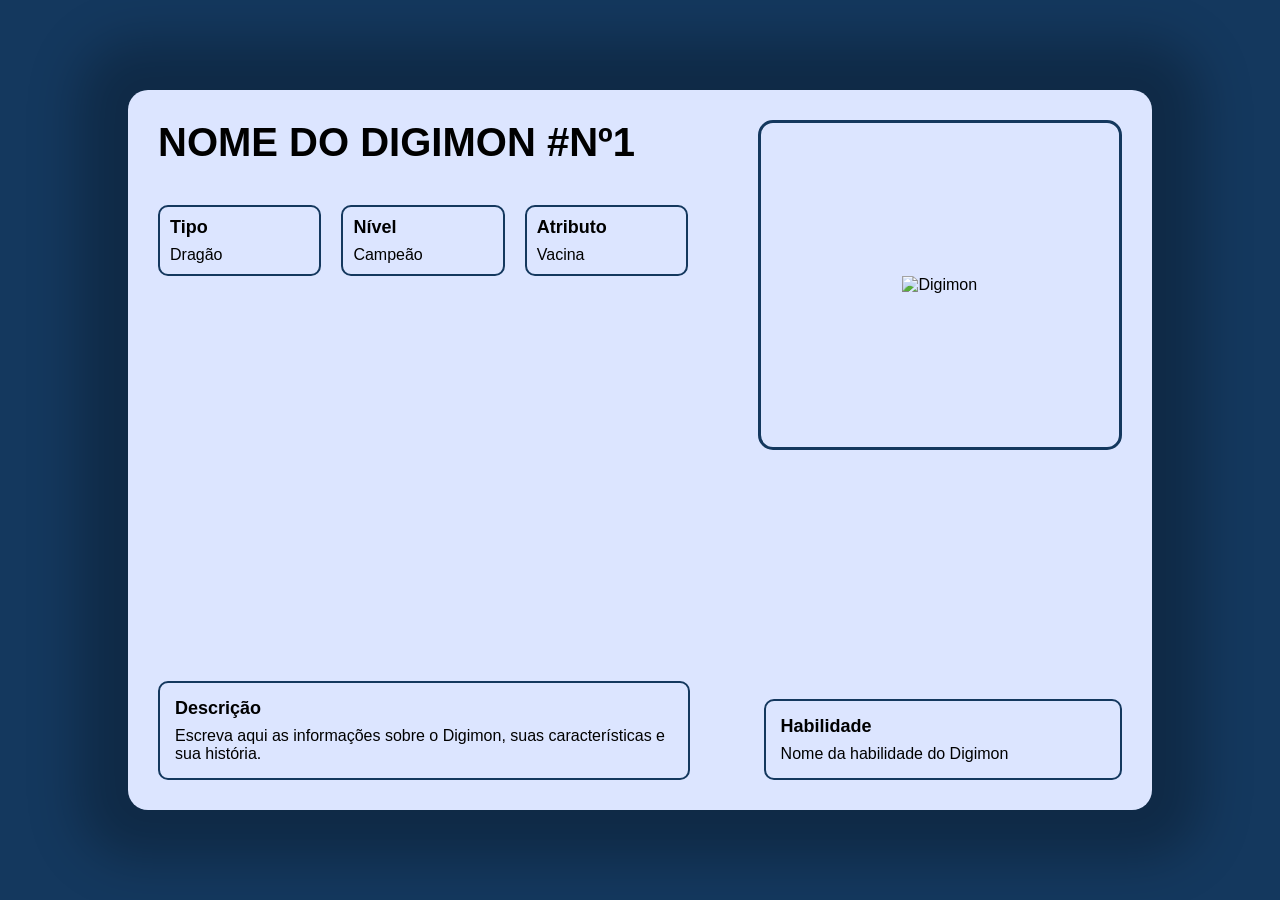
==== Dexmon/card.html @ e1ca61f9 "card iniciei a parte do card onde vão ficar as informações dos dig" ====
<!DOCTYPE html>
<html lang="pt-br">

<head>
    <meta charset="UTF-8">
    <meta name="viewport" content="width=device-width, initial-scale=1.0">
    <title>Digimon Card</title>
    <link rel="stylesheet" href="css/card.css">
   
</head>
<body>

    <div class="fundo">

        <h1>NOME DO DIGIMON #Nº1</h1>
        <div class="imagem-digimon">
            <img src="digimon.png" alt="Digimon">
        </div>

        <div class="informacoes">

            <div class="campo">
                <h2>Tipo</h2>
                <p>Dragão</p>
            </div>

            <div class="campo">
                <h2>Nível</h2>
                <p>Campeão</p>
            </div>

            <div class="campo">
                <h2>Atributo</h2>
                <p>Vacina</p>
            </div>

        </div>

        <div class="descricao">
            <h2>Descrição</h2>
            <p>
                Escreva aqui as informações sobre o Digimon,
                suas características e sua história.
            </p>
        </div>

        <div class="habilidade">
            <h2>Habilidade</h2>
            <p>Nome da habilidade do Digimon</p>
        </div>

    </div>

</body>
</html>
---- Dexmon/css/card.css ----
body {
    margin: 0;
    height: 100vh;
    display: flex;
    justify-content: center;
    align-items: center;
    background-color: #14385e;
    font-family: Arial, sans-serif;
}

/* Card principal */
.fundo {
    position: relative;
    width: 80%;
    height: 80%;
    background-color: rgb(220, 229, 255);
    border-radius: 20px;
    padding: 30px;
    box-sizing: border-box;
    box-shadow: 0 0 50px 50px rgba(0, 0, 0, 0.25);
}

/* Nome do Digimon */
.fundo h1 {
    margin: 0;
    width: 55%;
    font-size: 40px;
}

/* Espaço para a imagem */
.imagem-digimon {
    position: absolute;
    top: 30px;
    right: 30px;
    width: 35%;
    height: 45%;
    border: 3px solid #14385e;
    border-radius: 15px;

    display: flex;
    justify-content: center;
    align-items: center;

    overflow: hidden;
}

/* Imagem do Digimon */
.imagem-digimon img {
    max-width: 100%;
    max-height: 100%;
    object-fit: contain;
}

/* Área das informações */
.informacoes {
    display: flex;
    gap: 20px;
    width: 55%;
    margin-top: 40px;
}

/* Cada informação */
.campo {
    width: 30%;
    padding: 10px;
    border: 2px solid #14385e;
    border-radius: 10px;
}

/* Títulos dos campos */
.campo h2,
.descricao h2,
.habilidade h2 {
    margin: 0 0 8px;
    font-size: 18px;
}

/* Textos */
.campo p,
.descricao p,
.habilidade p {
    margin: 0;
}

/* Área de descrição */
.descricao {
    position: absolute;
    left: 30px;
    bottom: 30px;
    width: 52%;
    padding: 15px;
    border: 2px solid #14385e;
    border-radius: 10px;
    box-sizing: border-box;
}

/* Área de habilidade */
.habilidade {
    position: absolute;
    right: 30px;
    bottom: 30px;
    width: 35%;
    padding: 15px;
    border: 2px solid #14385e;
    border-radius: 10px;
    box-sizing: border-box;
}
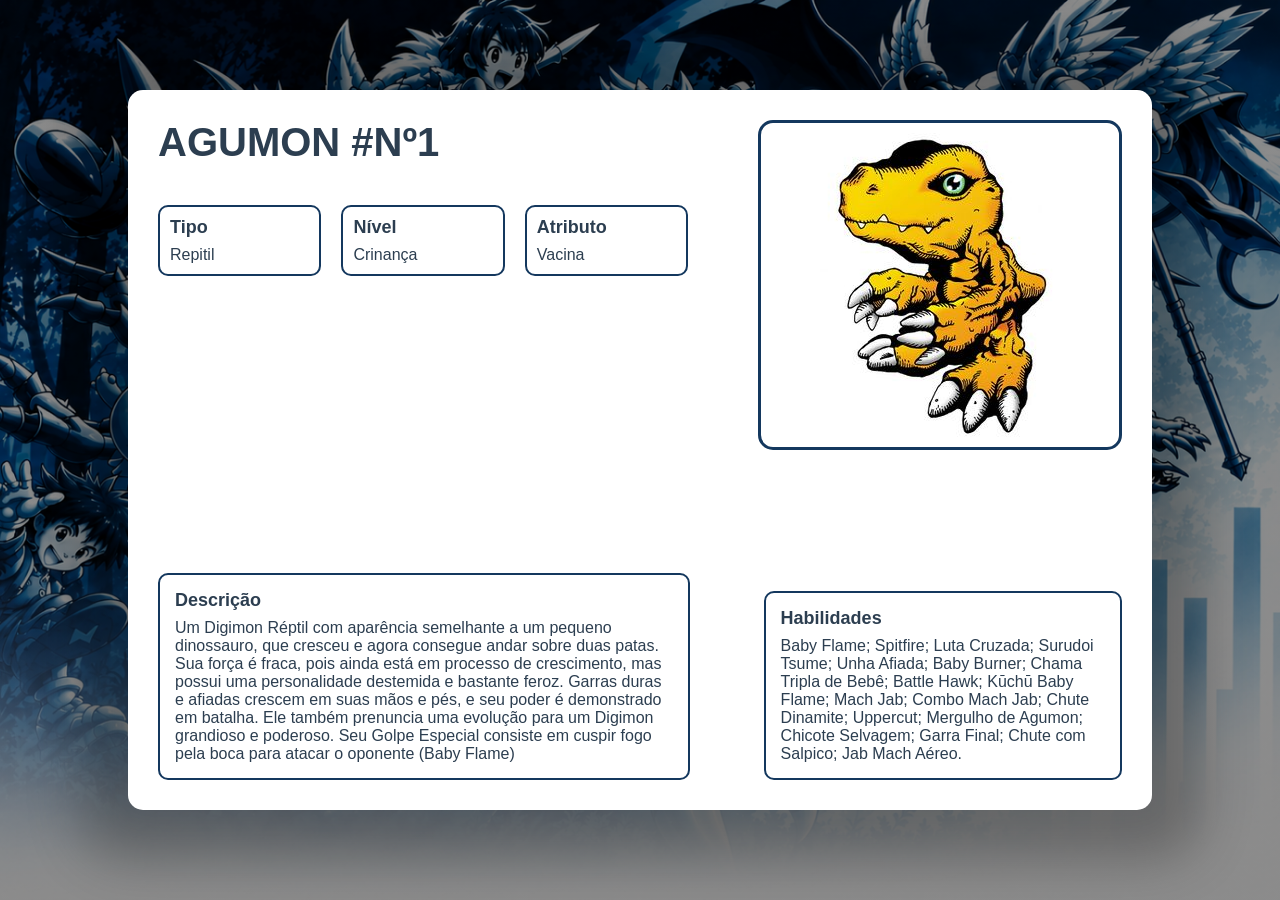
==== commit 29669145: "Atualizações" ====
--- a/Dexmon/card.html
+++ b/Dexmon/card.html
@@ -12,21 +12,21 @@
 
     <div class="fundo">
 
-        <h1>NOME DO DIGIMON #Nº1</h1>
+        <h1>AGUMON #Nº1</h1>
         <div class="imagem-digimon">
-            <img src="digimon.png" alt="Digimon">
+            <img src="imagens/Agumon.png" alt="Digimon">
         </div>
 
         <div class="informacoes">
 
             <div class="campo">
                 <h2>Tipo</h2>
-                <p>Dragão</p>
+                <p>Repitil</p>
             </div>
 
             <div class="campo">
                 <h2>Nível</h2>
-                <p>Campeão</p>
+                <p>Crinança</p>
             </div>
 
             <div class="campo">
@@ -39,14 +39,30 @@
         <div class="descricao">
             <h2>Descrição</h2>
             <p>
-                Escreva aqui as informações sobre o Digimon,
-                suas características e sua história.
+               Um Digimon Réptil com aparência semelhante a um pequeno dinossauro, que cresceu e agora consegue andar sobre duas patas. Sua força é fraca, pois ainda está em processo de crescimento, mas possui uma personalidade destemida e bastante feroz. Garras duras e afiadas crescem em suas mãos e pés, e seu poder é demonstrado em batalha. Ele também prenuncia uma evolução para um Digimon grandioso e poderoso. Seu Golpe Especial consiste em cuspir fogo pela boca para atacar o oponente (Baby Flame)
             </p>
         </div>
 
         <div class="habilidade">
-            <h2>Habilidade</h2>
-            <p>Nome da habilidade do Digimon</p>
+            <h2>Habilidades</h2>
+            <p>Baby Flame;
+                Spitfire;
+                Luta Cruzada;
+                Surudoi Tsume;
+                Unha Afiada;
+                Baby Burner;
+                Chama Tripla de Bebê;
+                Battle Hawk;
+                Kūchū Baby Flame;
+                Mach Jab;
+                Combo Mach Jab;
+                Chute Dinamite;
+                Uppercut;
+                Mergulho de Agumon;
+                Chicote Selvagem;
+                Garra Final;
+                Chute com Salpico;
+                Jab Mach Aéreo.</p>
         </div>
 
     </div>
--- a/Dexmon/css/card.css
+++ b/Dexmon/css/card.css
@@ -4,8 +4,17 @@
     display: flex;
     justify-content: center;
     align-items: center;
-    background-color: #14385e;
     font-family: Arial, sans-serif;
+}
+
+body {
+    background: linear-gradient(rgba(0, 0, 0, 0.45), rgba(0, 0, 0, 0.45)),
+                url('../imagens/fundo.png') no-repeat center center fixed;
+    background-size: cover;
+    color: #2c3e50;
+    min-height: 100vh;
+    display: flex;
+    flex-direction: column;
 }
 
 /* Card principal */
@@ -13,8 +22,8 @@
     position: relative;
     width: 80%;
     height: 80%;
-    background-color: rgb(220, 229, 255);
-    border-radius: 20px;
+    background-color: rgb(255, 255, 255);
+    border-radius: 15px;
     padding: 30px;
     box-sizing: border-box;
     box-shadow: 0 0 50px 50px rgba(0, 0, 0, 0.25);
@@ -36,7 +45,6 @@
     height: 45%;
     border: 3px solid #14385e;
     border-radius: 15px;
-
     display: flex;
     justify-content: center;
     align-items: center;
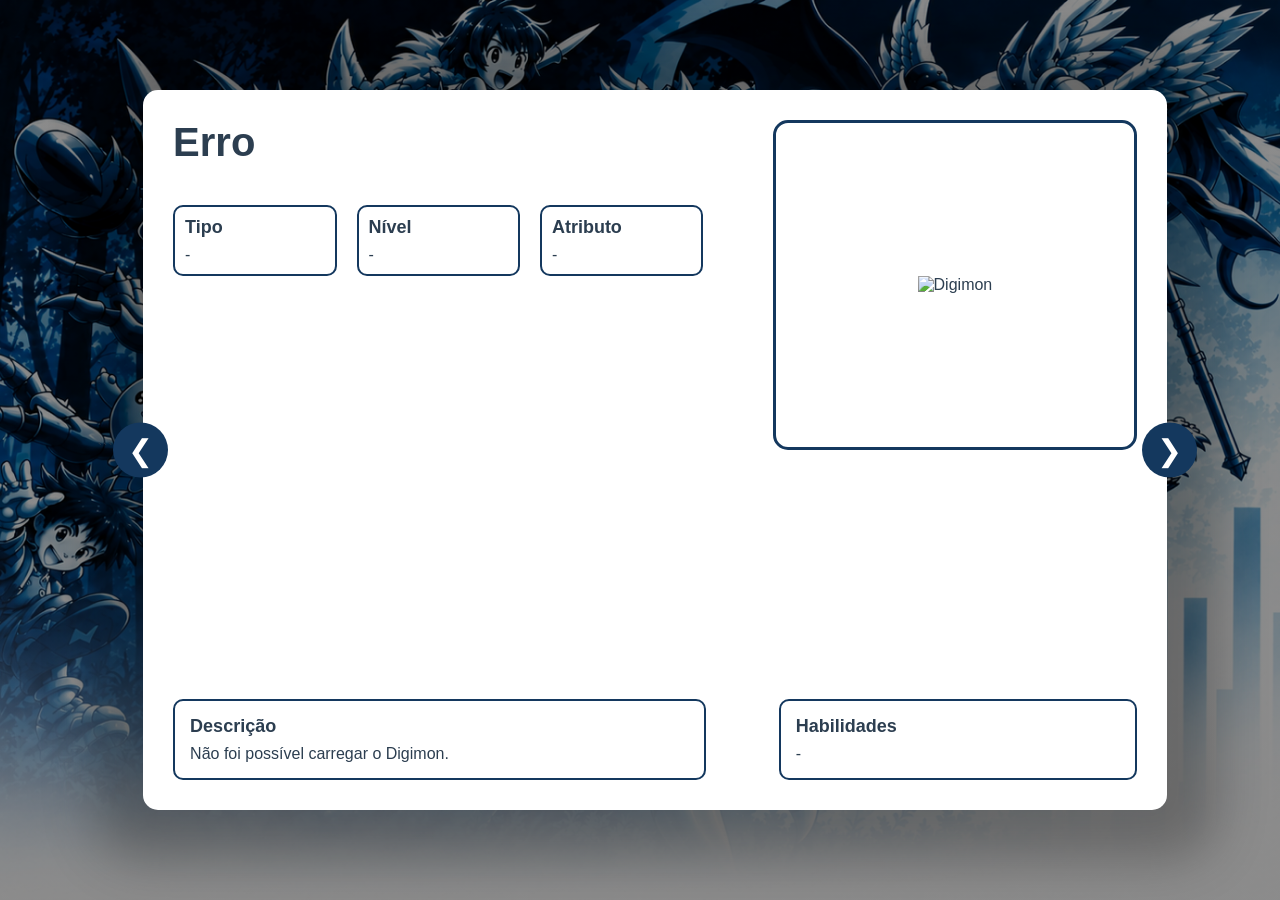
==== commit edc1509b: "Utilização da API" ====
--- a/Dexmon/card.html
+++ b/Dexmon/card.html
@@ -1,3 +1,4 @@
+```html
 <!DOCTYPE html>
 <html lang="pt-br">
 
@@ -6,67 +7,58 @@
     <meta name="viewport" content="width=device-width, initial-scale=1.0">
     <title>Digimon Card</title>
     <link rel="stylesheet" href="css/card.css">
-   
 </head>
+
 <body>
 
     <div class="fundo">
 
-        <h1>AGUMON #Nº1</h1>
+        <button id="btnAnterior" class="botao anterior">❮</button>
+
+        <h1 id="nome">Carregando...</h1>
+
         <div class="imagem-digimon">
-            <img src="imagens/Agumon.png" alt="Digimon">
+            <img id="imagem" src="" alt="Digimon">
         </div>
 
         <div class="informacoes">
 
             <div class="campo">
                 <h2>Tipo</h2>
-                <p>Repitil</p>
+                <p id="tipo">-</p>
             </div>
 
             <div class="campo">
                 <h2>Nível</h2>
-                <p>Crinança</p>
+                <p id="nivel">-</p>
             </div>
 
             <div class="campo">
                 <h2>Atributo</h2>
-                <p>Vacina</p>
+                <p id="atributo">-</p>
             </div>
 
         </div>
 
         <div class="descricao">
             <h2>Descrição</h2>
-            <p>
-               Um Digimon Réptil com aparência semelhante a um pequeno dinossauro, que cresceu e agora consegue andar sobre duas patas. Sua força é fraca, pois ainda está em processo de crescimento, mas possui uma personalidade destemida e bastante feroz. Garras duras e afiadas crescem em suas mãos e pés, e seu poder é demonstrado em batalha. Ele também prenuncia uma evolução para um Digimon grandioso e poderoso. Seu Golpe Especial consiste em cuspir fogo pela boca para atacar o oponente (Baby Flame)
-            </p>
+            <p id="descricao">Carregando...</p>
         </div>
 
         <div class="habilidade">
             <h2>Habilidades</h2>
-            <p>Baby Flame;
-                Spitfire;
-                Luta Cruzada;
-                Surudoi Tsume;
-                Unha Afiada;
-                Baby Burner;
-                Chama Tripla de Bebê;
-                Battle Hawk;
-                Kūchū Baby Flame;
-                Mach Jab;
-                Combo Mach Jab;
-                Chute Dinamite;
-                Uppercut;
-                Mergulho de Agumon;
-                Chicote Selvagem;
-                Garra Final;
-                Chute com Salpico;
-                Jab Mach Aéreo.</p>
+            <p id="habilidades">Carregando...</p>
         </div>
+
+        <button id="btnProximo" class="botao proximo">❯</button>
 
     </div>
 
+    <script src="javascript/script.js"></script>
+
 </body>
+
 </html>
+```
 
+
--- a/Dexmon/css/card.css
+++ b/Dexmon/css/card.css
@@ -1,42 +1,39 @@
 body {
     margin: 0;
-    height: 100vh;
+    min-height: 100vh;
     display: flex;
     justify-content: center;
     align-items: center;
     font-family: Arial, sans-serif;
-}
-
-body {
     background: linear-gradient(rgba(0, 0, 0, 0.45), rgba(0, 0, 0, 0.45)),
                 url('../imagens/fundo.png') no-repeat center center fixed;
     background-size: cover;
     color: #2c3e50;
-    min-height: 100vh;
-    display: flex;
-    flex-direction: column;
 }
 
-/* Card principal */
 .fundo {
     position: relative;
     width: 80%;
     height: 80%;
-    background-color: rgb(255, 255, 255);
+    background-color: white;
     border-radius: 15px;
     padding: 30px;
     box-sizing: border-box;
     box-shadow: 0 0 50px 50px rgba(0, 0, 0, 0.25);
+    transition: transform 0.3s ease, box-shadow 0.3s ease;
 }
 
-/* Nome do Digimon */
 .fundo h1 {
     margin: 0;
     width: 55%;
     font-size: 40px;
 }
 
-/* Espaço para a imagem */
+.fundo:hover {
+    transform: translateY(-5px);
+    box-shadow: 0 10px 60px rgba(0, 0, 0, 0.4);
+}
+
 .imagem-digimon {
     position: absolute;
     top: 30px;
@@ -48,18 +45,22 @@
     display: flex;
     justify-content: center;
     align-items: center;
-
     overflow: hidden;
+    transition: transform 0.3s ease, border-color 0.3s ease, box-shadow 0.3s ease;
 }
 
-/* Imagem do Digimon */
+.imagem-digimon:hover {
+    transform: scale(1.03);
+    border-color: #ff6b00;
+    box-shadow: 0 0 15px rgba(255, 107, 0, 0.5);
+}
+
 .imagem-digimon img {
     max-width: 100%;
     max-height: 100%;
     object-fit: contain;
 }
 
-/* Área das informações */
 .informacoes {
     display: flex;
     gap: 20px;
@@ -67,7 +68,6 @@
     margin-top: 40px;
 }
 
-/* Cada informação */
 .campo {
     width: 30%;
     padding: 10px;
@@ -75,7 +75,6 @@
     border-radius: 10px;
 }
 
-/* Títulos dos campos */
 .campo h2,
 .descricao h2,
 .habilidade h2 {
@@ -83,14 +82,12 @@
     font-size: 18px;
 }
 
-/* Textos */
 .campo p,
 .descricao p,
 .habilidade p {
     margin: 0;
 }
 
-/* Área de descrição */
 .descricao {
     position: absolute;
     left: 30px;
@@ -102,7 +99,6 @@
     box-sizing: border-box;
 }
 
-/* Área de habilidade */
 .habilidade {
     position: absolute;
     right: 30px;
@@ -114,3 +110,35 @@
     box-sizing: border-box;
 }
 
+.botao {
+    position: absolute;
+    top: 50%;
+    transform: translateY(-50%);
+    width: 55px;
+    height: 55px;
+    border: none;
+    border-radius: 50%;
+    background-color: #14385e;
+    color: white;
+    font-size: 30px;
+    cursor: pointer;
+    display: flex;
+    justify-content: center;
+    align-items: center;
+    transition: 0.3s;
+}
+
+.botao:hover {
+    background-color: #ff6b00;
+    transform: translateY(-50%) scale(1.1);
+}
+
+.anterior {
+    left: -30px;
+}
+
+.proximo {
+    right: -30px;
+}
+
+
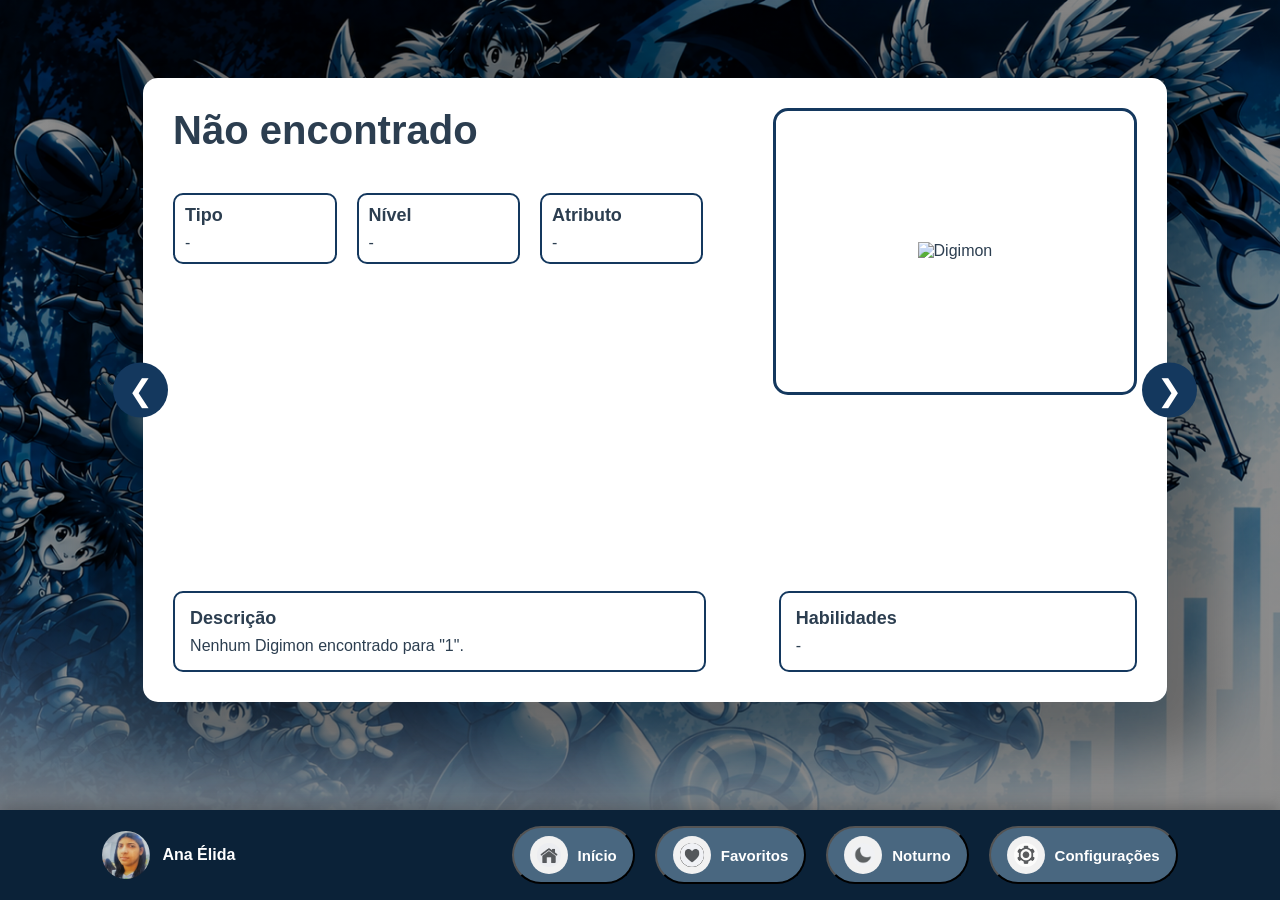
==== commit ca460a55: "barra, noturno implementação de funcionamento dos botões "inicio", "noturno" e "configuração". o bot" ====
--- a/Dexmon/card.html
+++ b/Dexmon/card.html
@@ -54,7 +54,55 @@
 
     </div>
 
+
+
+    <nav class="barra barra-rodape">
+
+    <div class="perfil">
+        <div class="perfil-box">
+            <img src="imagens/1000323966.jpg" alt="Perfil">
+            <span>Ana Élida</span>
+        </div>
+    </div>
+
+    <div class="menu">
+        <button class="menu-item" id="btn-inicio">
+            <img src="imagens/casa.png" alt="Início">
+            <span>Início</span>
+        </button>
+
+        <button class="menu-item" id="btn-favoritos">
+            <img src="imagens/favorito.png" alt="Favoritos">
+            <span>Favoritos</span>
+        </button>
+
+        <button class="menu-item" id="btn-noturno">
+            <img src="imagens/lua.png" alt="Noturno">
+            <span>Noturno</span>
+        </button>
+
+        <button class="menu-item" id="btn-configuracoes">
+            <img src="imagens/configuracao.png" alt="Configurações">
+            <span>Configurações</span>
+        </button>
+    </div>
+
+</nav>
+
     <script src="javascript/script.js"></script>
+
+<!-- Painel de Configurações -->
+<div id="painel-configuracoes" class="painel-configuracoes">
+    <div class="conteudo-configuracoes">
+        <button id="fechar-configuracoes" class="fechar-configuracoes">X</button>
+
+        <h2>Sobre o Dexmon</h2>
+
+        <p>
+            Conheça o projeto Dexmon, seus objetivos e informações.
+        </p>
+    </div>
+</div>
 
 </body>
 
--- a/Dexmon/css/card.css
+++ b/Dexmon/css/card.css
@@ -9,6 +9,8 @@
                 url('../imagens/fundo.png') no-repeat center center fixed;
     background-size: cover;
     color: #2c3e50;
+    padding-bottom: 120px;
+    box-sizing: border-box;
 }
 
 .fundo {
@@ -141,4 +143,189 @@
     right: -30px;
 }
 
-
+/* BARRA INFERIOR */
+
+.barra-rodape {
+    position: fixed;
+    bottom: 0;
+    left: 0;
+    width: 100%;
+    min-height: 90px;
+    background-color: #0b2238;
+
+    display: flex;
+    align-items: center;
+    justify-content: space-between;
+
+    padding: 12px 8%;
+    box-sizing: border-box;
+    z-index: 1000;
+
+    box-shadow: 0 -3px 15px rgba(0, 0, 0, 0.25);
+}
+
+/* PERFIL */
+
+.barra-rodape .perfil-box {
+    display: flex;
+    align-items: center;
+    gap: 12px;
+
+    color: white;
+    font-weight: bold;
+    font-size: 16px;
+}
+
+.barra-rodape .perfil-box img {
+    width: 48px;
+    height: 48px;
+    border-radius: 50%;
+    object-fit: cover;
+}
+
+/* OPÇÕES DO MENU */
+
+.barra-rodape .menu {
+    display: flex;
+    align-items: center;
+    gap: 20px;
+}
+
+.barra-rodape .menu-item {
+    display: flex;
+    align-items: center;
+    gap: 10px;
+
+    padding: 8px 16px;
+    border-radius: 30px;
+
+    background-color: #496780;
+    color: white;
+
+    font-size: 15px;
+    font-weight: bold;
+
+    transition: 0.3s;
+}
+
+/* ÍCONES CIRCULARES */
+
+.barra-rodape .menu-item img {
+    width: 38px;
+    height: 38px;
+
+    padding: 7px;
+    box-sizing: border-box;
+
+    border-radius: 50%;
+    background-color: #f1f1f1;
+
+    object-fit: contain;
+}
+
+/* EFEITO AO PASSAR O MOUSE */
+
+.barra-rodape .menu-item:hover {
+    background-color: #193f60;
+    transform: translateY(-3px);
+}
+
+/* TELAS MENORES */
+
+@media (max-width: 700px) {
+    .barra-rodape {
+        flex-direction: column;
+        gap: 12px;
+        padding: 12px;
+    }
+
+    .barra-rodape .menu {
+        width: 100%;
+        justify-content: center;
+        gap: 10px;
+    }
+
+    .barra-rodape .menu-item {
+        padding: 6px;
+    }
+
+    .barra-rodape .menu-item span {
+        display: none;
+    }
+}
+
+
+/* TEMA ESCURO - PÁGINA DOS DIGIMONS */
+
+body.tema-escuro {
+    color: #f1f1f1;
+    background-image:
+        linear-gradient(rgba(0, 0, 0, 0.75), rgba(0, 0, 0, 0.75)),
+        url('../imagens/fundo.png');
+}
+
+body.tema-escuro .fundo {
+    background-color: #102d49;
+    color: #f1f1f1;
+}
+
+body.tema-escuro .campo,
+body.tema-escuro .descricao,
+body.tema-escuro .habilidade {
+    background-color: #193f60;
+    border-color: #7196b5;
+    color: #ffffff;
+}
+
+body.tema-escuro .fundo h1,
+body.tema-escuro h2,
+body.tema-escuro p {
+    color: #ffffff;
+}
+
+body.tema-escuro .imagem-digimon {
+    border-color: #7196b5;
+}
+
+body.tema-escuro .botao {
+    background-color: #496780;
+    color: white;
+}
+
+body.tema-escuro .botao:hover {
+    background-color: #ff6b00;
+}
+
+
+/* PAINEL DE CONFIGURAÇÕES */
+.painel-configuracoes {
+    display: none;
+    position: fixed;
+    inset: 0;
+    background-color: rgba(0, 0, 0, 0.7);
+    justify-content: center;
+    align-items: center;
+    z-index: 2000;
+}
+
+.conteudo-configuracoes {
+    position: relative;
+    width: 400px;
+    max-width: 85%;
+    padding: 30px;
+    background-color: white;
+    border-radius: 15px;
+    text-align: center;
+    color: #0b2238;
+}
+
+.fechar-configuracoes {
+    position: absolute;
+    top: 10px;
+    right: 12px;
+    border: none;
+    background: none;
+    font-size: 20px;
+    font-weight: bold;
+    cursor: pointer;
+}
